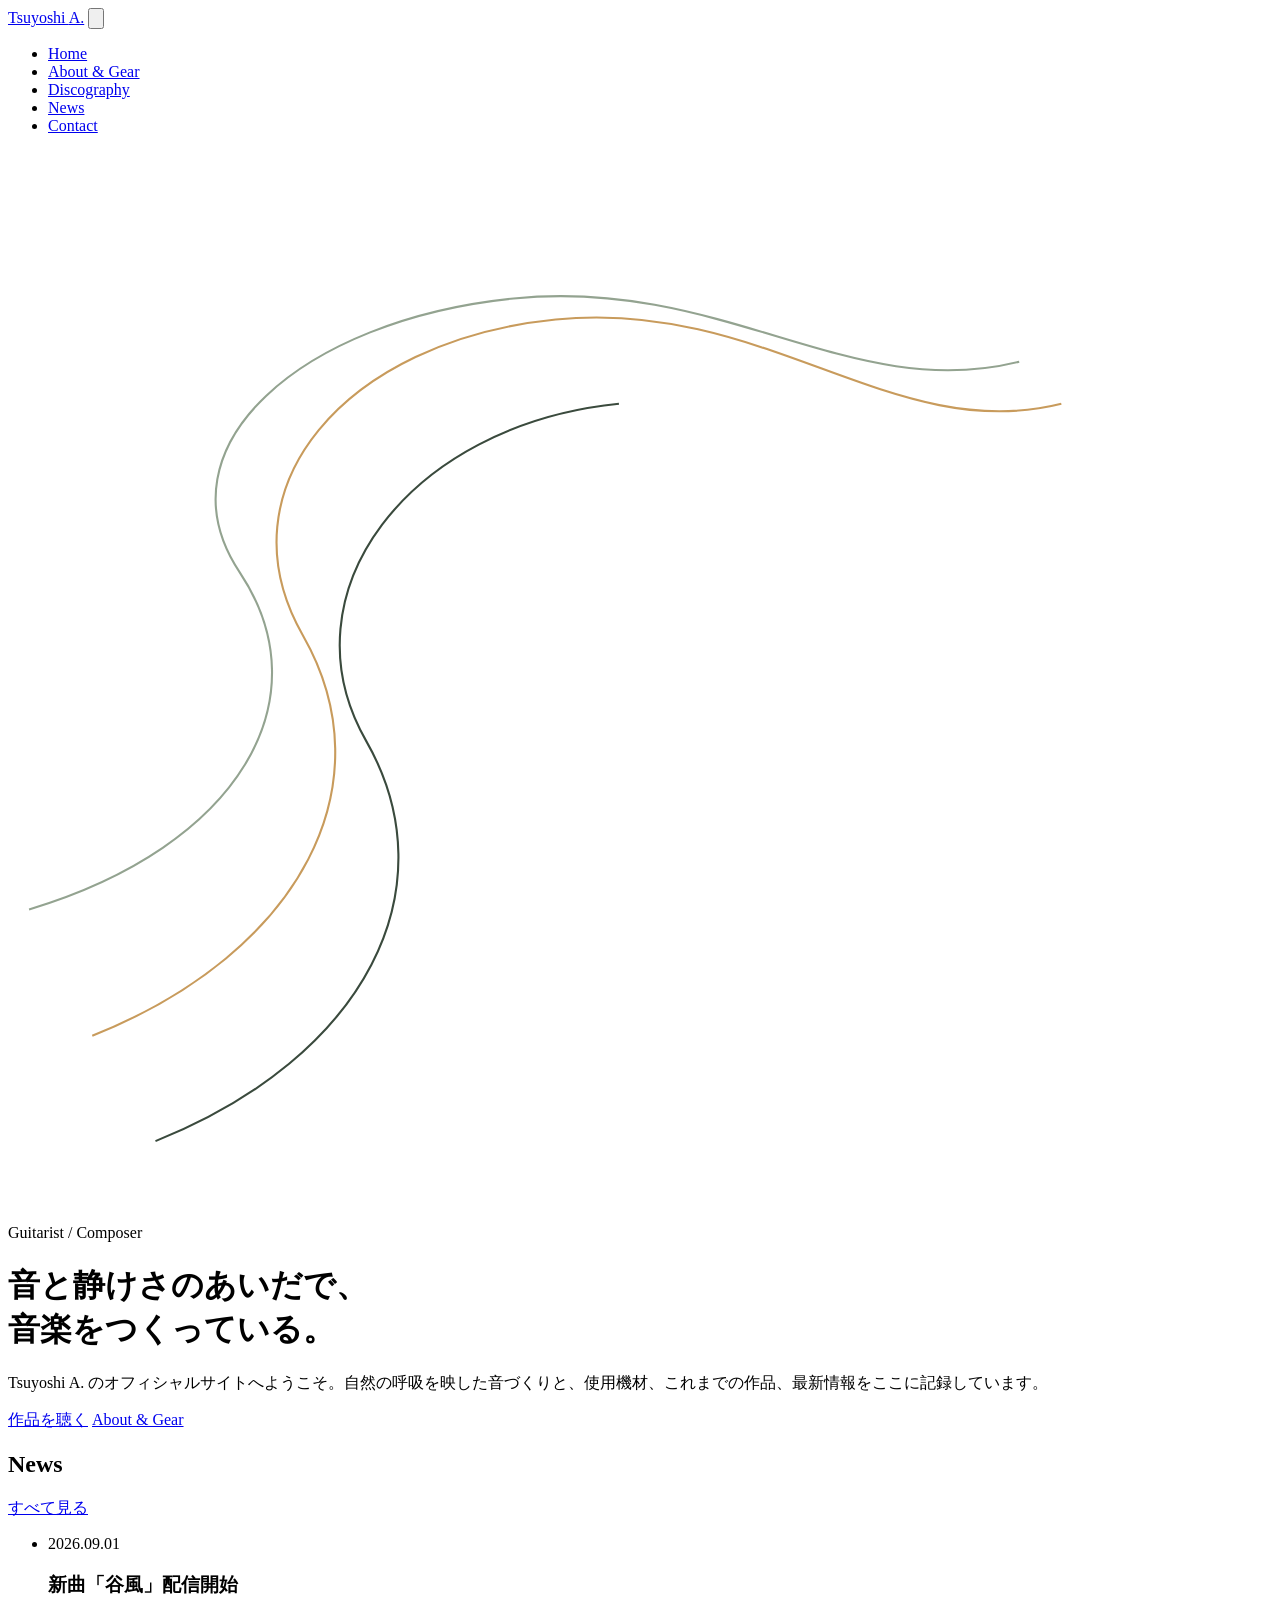
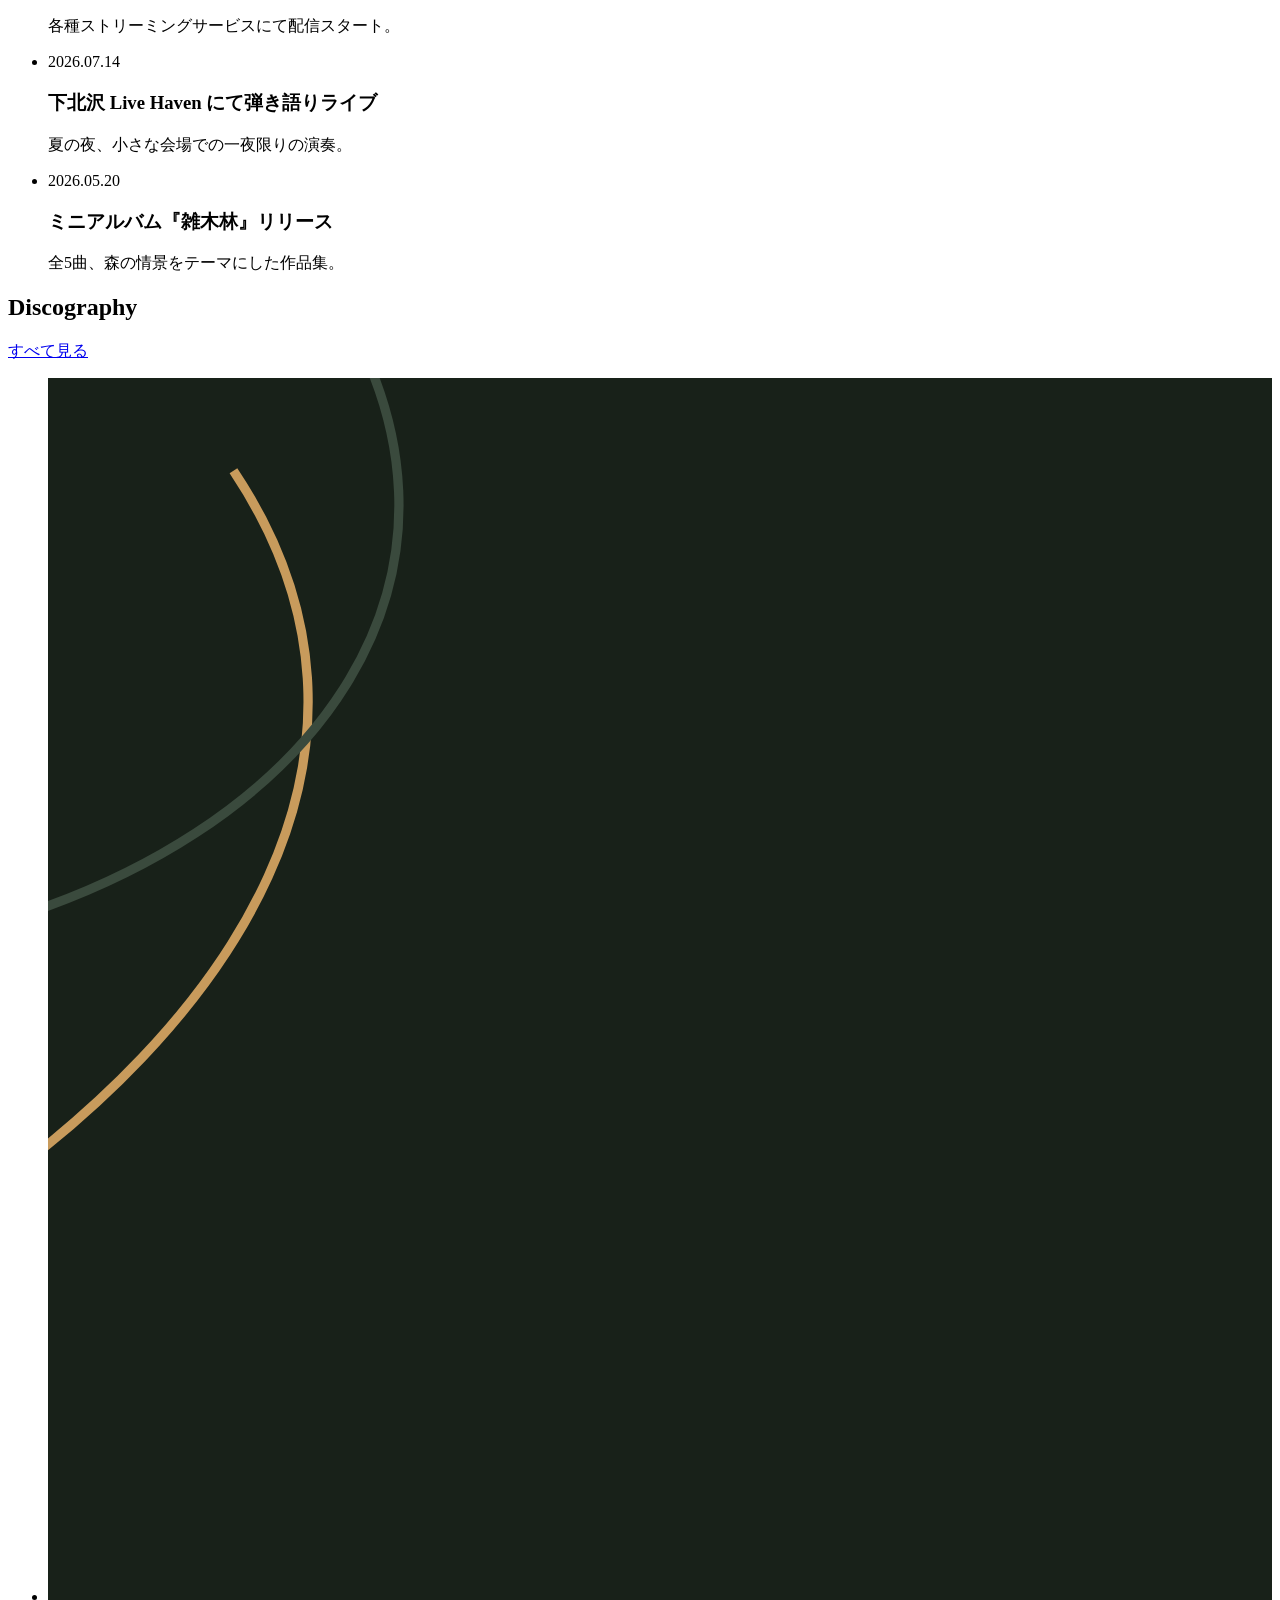
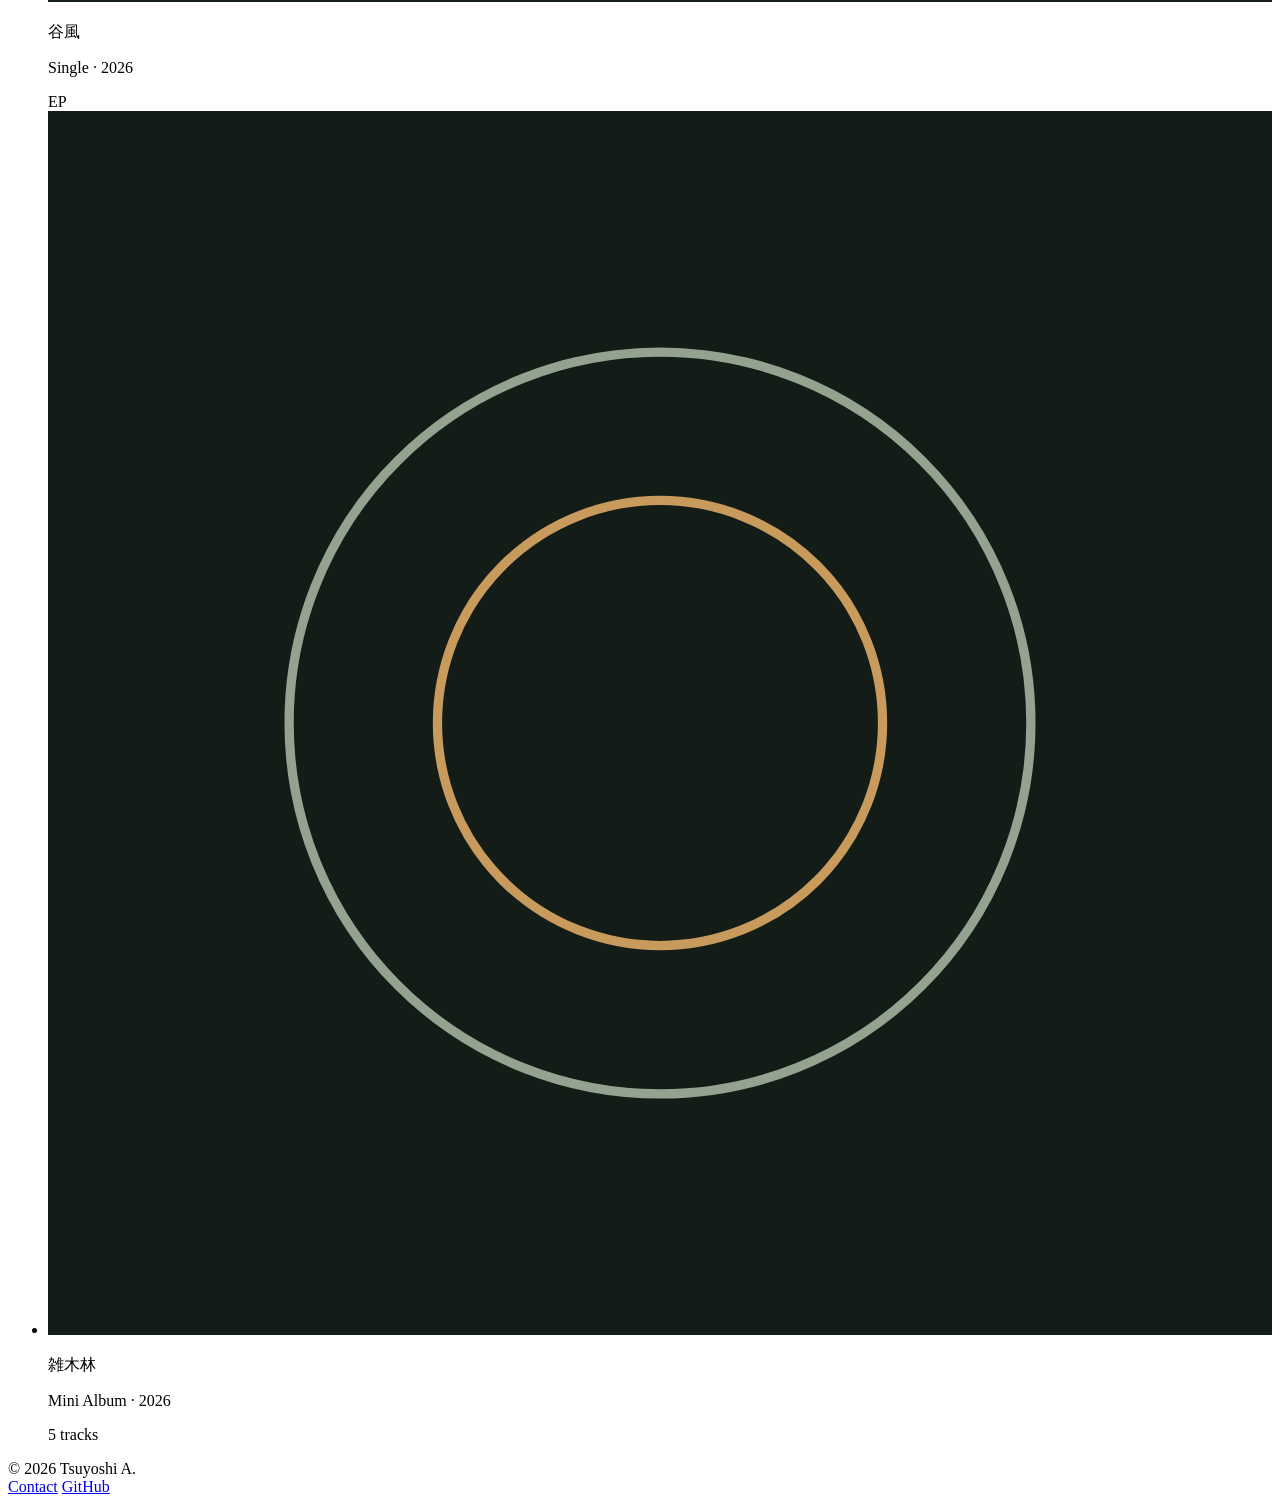
==== index.html @ 3d55e335 "initial commit" ====
<!DOCTYPE html>
<html lang="ja">
<head>
<meta charset="UTF-8">
<meta name="viewport" content="width=device-width, initial-scale=1.0">
<title>Tsuyoshi A. — Home</title>
<meta name="description" content="Tsuyoshi A. のオフィシャルポートフォリオサイト。音楽、使用機材、ディスコグラフィー、最新情報を掲載。">
<link rel="preconnect" href="https://fonts.googleapis.com">
<link rel="preconnect" href="https://fonts.gstatic.com" crossorigin>
<link href="https://fonts.googleapis.com/css2?family=Fraunces:opsz,wght@9..144,400;9..144,500;9..144,600&family=Work+Sans:wght@400;500;600&display=swap" rel="stylesheet">
<link rel="stylesheet" href="css/style.css">
</head>
<body>

<nav class="site-nav">
  <div class="wrap">
    <a href="index.html" class="logotype">Tsuyoshi <span>A.</span></a>
    <button class="nav-toggle" aria-label="メニューを開く" aria-expanded="false">
      <svg viewBox="0 0 24 24" fill="none" stroke="currentColor" stroke-width="1.6"><path d="M3 6h18M3 12h18M3 18h18"/></svg>
    </button>
    <ul class="nav-links">
      <li><a href="index.html" aria-current="page">Home</a></li>
      <li><a href="about.html">About &amp; Gear</a></li>
      <li><a href="discography.html">Discography</a></li>
      <li><a href="news.html">News</a></li>
      <li><a href="contact.html">Contact</a></li>
    </ul>
  </div>
</nav>

<header class="hero">
  <svg class="hero-contour" viewBox="0 0 600 500" fill="none" aria-hidden="true">
    <path d="M40 420C140 380 180 300 140 230C100 160 160 90 260 80C360 70 420 140 500 120" stroke="#c89b5c" stroke-width="1"/>
    <path d="M10 360C110 330 150 260 110 200C70 140 140 80 240 70C340 60 400 120 480 100" stroke="#93a390" stroke-width="1"/>
    <path d="M70 470C170 430 210 350 170 280C130 210 190 130 290 120" stroke="#3a4a3d" stroke-width="1"/>
  </svg>
  <div class="wrap">
    <p class="hero-kicker">Guitarist / Composer</p>
    <h1>音と静けさのあいだで、<br>音楽をつくっている。</h1>
    <p class="lede">Tsuyoshi A. のオフィシャルサイトへようこそ。自然の呼吸を映した音づくりと、使用機材、これまでの作品、最新情報をここに記録しています。</p>
    <div class="hero-actions">
      <a href="discography.html" class="btn btn-primary">作品を聴く</a>
      <a href="about.html" class="btn btn-ghost">About &amp; Gear</a>
    </div>
  </div>
</header>

<main>
  <section class="section">
    <div class="wrap">
      <div class="preview-grid">
        <div>
          <div class="section-head">
            <h2>News</h2>
            <a href="news.html" class="muted">すべて見る</a>
          </div>
          <ul class="news-list">
            <li class="entry-row">
              <span class="entry-date">2026.09.01</span>
              <div class="entry-body">
                <h3>新曲「谷風」配信開始</h3>
                <p>各種ストリーミングサービスにて配信スタート。</p>
              </div>
            </li>
            <li class="entry-row">
              <span class="entry-date">2026.07.14</span>
              <div class="entry-body">
                <h3>下北沢 Live Haven にて弾き語りライブ</h3>
                <p>夏の夜、小さな会場での一夜限りの演奏。</p>
              </div>
            </li>
            <li class="entry-row">
              <span class="entry-date">2026.05.20</span>
              <div class="entry-body">
                <h3>ミニアルバム『雑木林』リリース</h3>
                <p>全5曲、森の情景をテーマにした作品集。</p>
              </div>
            </li>
          </ul>
        </div>

        <div>
          <div class="section-head">
            <h2>Discography</h2>
            <a href="discography.html" class="muted">すべて見る</a>
          </div>
          <ul class="release-list">
            <li class="release">
              <div class="release-art">
                <svg viewBox="0 0 132 132" aria-hidden="true">
                  <rect width="132" height="132" fill="#182119"/>
                  <path d="M-10 90C20 70 40 40 20 10" stroke="#c89b5c" stroke-width="1" fill="none"/>
                  <path d="M-10 60C30 50 50 20 30 -10" stroke="#3a4a3d" stroke-width="1" fill="none"/>
                </svg>
              </div>
              <div>
                <p class="release-title">谷風</p>
                <p class="release-meta">Single · 2026</p>
              </div>
              <span class="release-type">EP</span>
            </li>
            <li class="release">
              <div class="release-art">
                <svg viewBox="0 0 132 132" aria-hidden="true">
                  <rect width="132" height="132" fill="#141c17"/>
                  <circle cx="66" cy="66" r="40" stroke="#93a390" stroke-width="1" fill="none"/>
                  <circle cx="66" cy="66" r="24" stroke="#c89b5c" stroke-width="1" fill="none"/>
                </svg>
              </div>
              <div>
                <p class="release-title">雑木林</p>
                <p class="release-meta">Mini Album · 2026</p>
              </div>
              <span class="release-type">5 tracks</span>
            </li>
          </ul>
        </div>
      </div>
    </div>
  </section>
</main>

<footer class="site-footer">
  <div class="wrap">
    <span>&copy; 2026 Tsuyoshi A.</span>
    <nav>
      <a href="contact.html">Contact</a>
      <a href="https://github.com/" target="_blank" rel="noopener">GitHub</a>
    </nav>
  </div>
</footer>

<script src="js/main.js"></script>
</body>
</html>
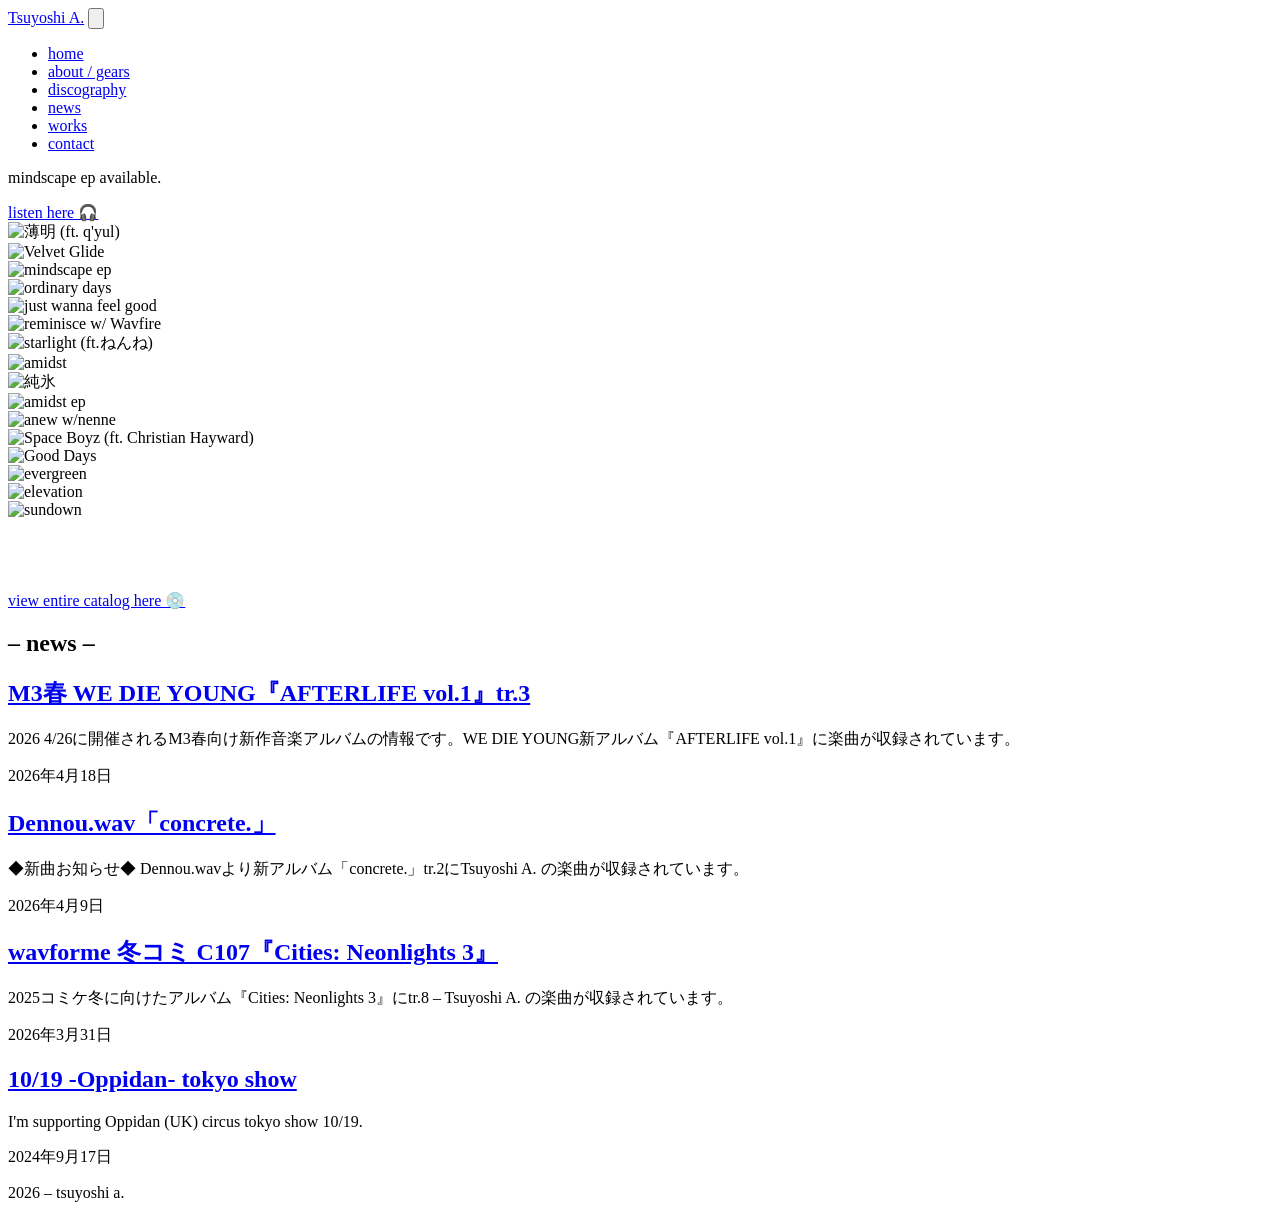
==== commit 21282955: "0915" ====
--- a/index.html
+++ b/index.html
@@ -3,131 +3,111 @@
 <head>
 <meta charset="UTF-8">
 <meta name="viewport" content="width=device-width, initial-scale=1.0">
-<title>Tsuyoshi A. — Home</title>
-<meta name="description" content="Tsuyoshi A. のオフィシャルポートフォリオサイト。音楽、使用機材、ディスコグラフィー、最新情報を掲載。">
+<title>Tsuyoshi A.</title>
+<meta name="description" content="Tsuyoshi A. のオフィシャルサイト。ギタリスト / 作編曲家。bitbird, exobolt 等から楽曲をリリース。ディスコグラフィー、使用機材、最新情報を掲載。">
+<meta property="og:title" content="Tsuyoshi A.">
+<meta property="og:description" content="ギタリスト / 作編曲家 Tsuyoshi A. のオフィシャルサイト。">
+<meta property="og:type" content="website">
 <link rel="preconnect" href="https://fonts.googleapis.com">
 <link rel="preconnect" href="https://fonts.gstatic.com" crossorigin>
-<link href="https://fonts.googleapis.com/css2?family=Fraunces:opsz,wght@9..144,400;9..144,500;9..144,600&family=Work+Sans:wght@400;500;600&display=swap" rel="stylesheet">
+<link href="https://fonts.googleapis.com/css2?family=Quicksand:wght@500;600;700&family=Noto+Sans+JP:wght@400;500;700&display=swap" rel="stylesheet">
 <link rel="stylesheet" href="css/style.css">
 </head>
 <body>
 
-<nav class="site-nav">
-  <div class="wrap">
-    <a href="index.html" class="logotype">Tsuyoshi <span>A.</span></a>
-    <button class="nav-toggle" aria-label="メニューを開く" aria-expanded="false">
-      <svg viewBox="0 0 24 24" fill="none" stroke="currentColor" stroke-width="1.6"><path d="M3 6h18M3 12h18M3 18h18"/></svg>
+<header class="site-header">
+  <div class="header-bar">
+    <a href="index.html" class="logotype">Tsuyoshi A.</a>
+    <button class="nav-toggle" aria-label="メニュー" aria-expanded="false">
+      <svg viewBox="0 0 24 24" fill="none" stroke="currentColor" stroke-width="1.8"><path d="M3 6h18M3 12h18M3 18h18"/></svg>
     </button>
-    <ul class="nav-links">
-      <li><a href="index.html" aria-current="page">Home</a></li>
-      <li><a href="about.html">About &amp; Gear</a></li>
-      <li><a href="discography.html">Discography</a></li>
-      <li><a href="news.html">News</a></li>
-      <li><a href="contact.html">Contact</a></li>
-    </ul>
-  </div>
-</nav>
-
-<header class="hero">
-  <svg class="hero-contour" viewBox="0 0 600 500" fill="none" aria-hidden="true">
-    <path d="M40 420C140 380 180 300 140 230C100 160 160 90 260 80C360 70 420 140 500 120" stroke="#c89b5c" stroke-width="1"/>
-    <path d="M10 360C110 330 150 260 110 200C70 140 140 80 240 70C340 60 400 120 480 100" stroke="#93a390" stroke-width="1"/>
-    <path d="M70 470C170 430 210 350 170 280C130 210 190 130 290 120" stroke="#3a4a3d" stroke-width="1"/>
-  </svg>
-  <div class="wrap">
-    <p class="hero-kicker">Guitarist / Composer</p>
-    <h1>音と静けさのあいだで、<br>音楽をつくっている。</h1>
-    <p class="lede">Tsuyoshi A. のオフィシャルサイトへようこそ。自然の呼吸を映した音づくりと、使用機材、これまでの作品、最新情報をここに記録しています。</p>
-    <div class="hero-actions">
-      <a href="discography.html" class="btn btn-primary">作品を聴く</a>
-      <a href="about.html" class="btn btn-ghost">About &amp; Gear</a>
-    </div>
+    <nav>
+      <ul class="nav-links">
+        <li><a href="index.html" aria-current="page">home</a></li>
+        <li><a href="about.html">about / gears</a></li>
+        <li><a href="discography.html">discography</a></li>
+        <li><a href="news.html">news</a></li>
+        <li><a href="works.html">works</a></li>
+        <li><a href="contact.html">contact</a></li>
+      </ul>
+    </nav>
   </div>
 </header>
 
-<main>
-  <section class="section">
-    <div class="wrap">
-      <div class="preview-grid">
-        <div>
-          <div class="section-head">
-            <h2>News</h2>
-            <a href="news.html" class="muted">すべて見る</a>
-          </div>
-          <ul class="news-list">
-            <li class="entry-row">
-              <span class="entry-date">2026.09.01</span>
-              <div class="entry-body">
-                <h3>新曲「谷風」配信開始</h3>
-                <p>各種ストリーミングサービスにて配信スタート。</p>
-              </div>
-            </li>
-            <li class="entry-row">
-              <span class="entry-date">2026.07.14</span>
-              <div class="entry-body">
-                <h3>下北沢 Live Haven にて弾き語りライブ</h3>
-                <p>夏の夜、小さな会場での一夜限りの演奏。</p>
-              </div>
-            </li>
-            <li class="entry-row">
-              <span class="entry-date">2026.05.20</span>
-              <div class="entry-body">
-                <h3>ミニアルバム『雑木林』リリース</h3>
-                <p>全5曲、森の情景をテーマにした作品集。</p>
-              </div>
-            </li>
-          </ul>
-        </div>
+<!-- ヒーロー: 背景画像は images/hero/hero.jpg を差し替えてください -->
+<section class="hero" style="background-image: url('images/hero/hero.jpg');">
+  <div class="hero-inner">
+    <p class="hero-copy">mindscape ep available.</p>
+    <a class="btn-fill" href="https://example.com/mindscape" target="_blank" rel="noopener">listen here 🎧</a>
+  </div>
+</section>
 
-        <div>
-          <div class="section-head">
-            <h2>Discography</h2>
-            <a href="discography.html" class="muted">すべて見る</a>
-          </div>
-          <ul class="release-list">
-            <li class="release">
-              <div class="release-art">
-                <svg viewBox="0 0 132 132" aria-hidden="true">
-                  <rect width="132" height="132" fill="#182119"/>
-                  <path d="M-10 90C20 70 40 40 20 10" stroke="#c89b5c" stroke-width="1" fill="none"/>
-                  <path d="M-10 60C30 50 50 20 30 -10" stroke="#3a4a3d" stroke-width="1" fill="none"/>
-                </svg>
-              </div>
-              <div>
-                <p class="release-title">谷風</p>
-                <p class="release-meta">Single · 2026</p>
-              </div>
-              <span class="release-type">EP</span>
-            </li>
-            <li class="release">
-              <div class="release-art">
-                <svg viewBox="0 0 132 132" aria-hidden="true">
-                  <rect width="132" height="132" fill="#141c17"/>
-                  <circle cx="66" cy="66" r="40" stroke="#93a390" stroke-width="1" fill="none"/>
-                  <circle cx="66" cy="66" r="24" stroke="#c89b5c" stroke-width="1" fill="none"/>
-                </svg>
-              </div>
-              <div>
-                <p class="release-title">雑木林</p>
-                <p class="release-meta">Mini Album · 2026</p>
-              </div>
-              <span class="release-type">5 tracks</span>
-            </li>
-          </ul>
-        </div>
-      </div>
+<section class="section">
+  <div class="wrap">
+    <div class="art-grid">
+      <!-- ▼ 1枚追加するときはこの div をコピーして画像パスと alt を書き換えてください -->
+      <div class="art-item"><div class="art"><img src="images/artwork/hakumei.jpg" alt="薄明 (ft. q'yul)"></div></div>
+      <div class="art-item"><div class="art"><img src="images/artwork/velvet-glide.jpg" alt="Velvet Glide"></div></div>
+      <div class="art-item"><div class="art"><img src="images/artwork/mindscape-ep.jpg" alt="mindscape ep"></div></div>
+      <div class="art-item"><div class="art"><img src="images/artwork/ordinary-days.jpg" alt="ordinary days"></div></div>
+
+      <div class="art-item"><div class="art"><img src="images/artwork/just-wanna-feel-good.jpg" alt="just wanna feel good"></div></div>
+      <div class="art-item"><div class="art"><img src="images/artwork/reminisce.jpg" alt="reminisce w/ Wavfire"></div></div>
+      <div class="art-item"><div class="art"><img src="images/artwork/starlight.jpg" alt="starlight (ft.ねんね)"></div></div>
+      <div class="art-item"><div class="art"><img src="images/artwork/amidst.jpg" alt="amidst"></div></div>
+
+      <div class="art-item"><div class="art"><img src="images/artwork/junpyo.jpg" alt="純氷"></div></div>
+      <div class="art-item"><div class="art"><img src="images/artwork/amidst-ep.jpg" alt="amidst ep"></div></div>
+      <div class="art-item"><div class="art"><img src="images/artwork/anew.jpg" alt="anew w/nenne"></div></div>
+      <div class="art-item"><div class="art"><img src="images/artwork/space-boyz.jpg" alt="Space Boyz (ft. Christian Hayward)"></div></div>
+
+      <div class="art-item"><div class="art"><img src="images/artwork/good-days.jpg" alt="Good Days"></div></div>
+      <div class="art-item"><div class="art"><img src="images/artwork/evergreen.jpg" alt="evergreen"></div></div>
+      <div class="art-item"><div class="art"><img src="images/artwork/elevation.jpg" alt="elevation"></div></div>
+      <div class="art-item"><div class="art"><img src="images/artwork/sundown.jpg" alt="sundown"></div></div>
     </div>
-  </section>
-</main>
+
+    <p class="center" style="margin-top: 72px;">
+      <a class="btn-fill is-compact" href="discography.html">view entire catalog here 💿</a>
+    </p>
+  </div>
+</section>
+
+<section class="section">
+  <div class="wrap">
+    <h2 class="section-label">– news –</h2>
+    <div class="news-grid">
+
+      <article class="news-item">
+        <h2><a href="news.html">M3春 WE DIE YOUNG『AFTERLIFE vol.1』tr.3</a></h2>
+        <p>2026 4/26に開催されるM3春向け新作音楽アルバムの情報です。WE DIE YOUNG新アルバム『AFTERLIFE vol.1』に楽曲が収録されています。</p>
+        <p class="news-date">2026年4月18日</p>
+      </article>
+
+      <article class="news-item">
+        <h2><a href="news.html">Dennou.wav「concrete.」</a></h2>
+        <p>◆新曲お知らせ◆ Dennou.wavより新アルバム「concrete.」tr.2にTsuyoshi A. の楽曲が収録されています。</p>
+        <p class="news-date">2026年4月9日</p>
+      </article>
+
+      <article class="news-item">
+        <h2><a href="news.html">wavforme 冬コミ C107『Cities: Neonlights 3』</a></h2>
+        <p>2025コミケ冬に向けたアルバム『Cities: Neonlights 3』にtr.8 – Tsuyoshi A. の楽曲が収録されています。</p>
+        <p class="news-date">2026年3月31日</p>
+      </article>
+
+      <article class="news-item">
+        <h2><a href="news.html">10/19 -Oppidan- tokyo show</a></h2>
+        <p>I'm supporting Oppidan (UK) circus tokyo show 10/19.</p>
+        <p class="news-date">2024年9月17日</p>
+      </article>
+
+    </div>
+  </div>
+</section>
 
 <footer class="site-footer">
-  <div class="wrap">
-    <span>&copy; 2026 Tsuyoshi A.</span>
-    <nav>
-      <a href="contact.html">Contact</a>
-      <a href="https://github.com/" target="_blank" rel="noopener">GitHub</a>
-    </nav>
-  </div>
+  2026 – tsuyoshi a.
 </footer>
 
 <script src="js/main.js"></script>
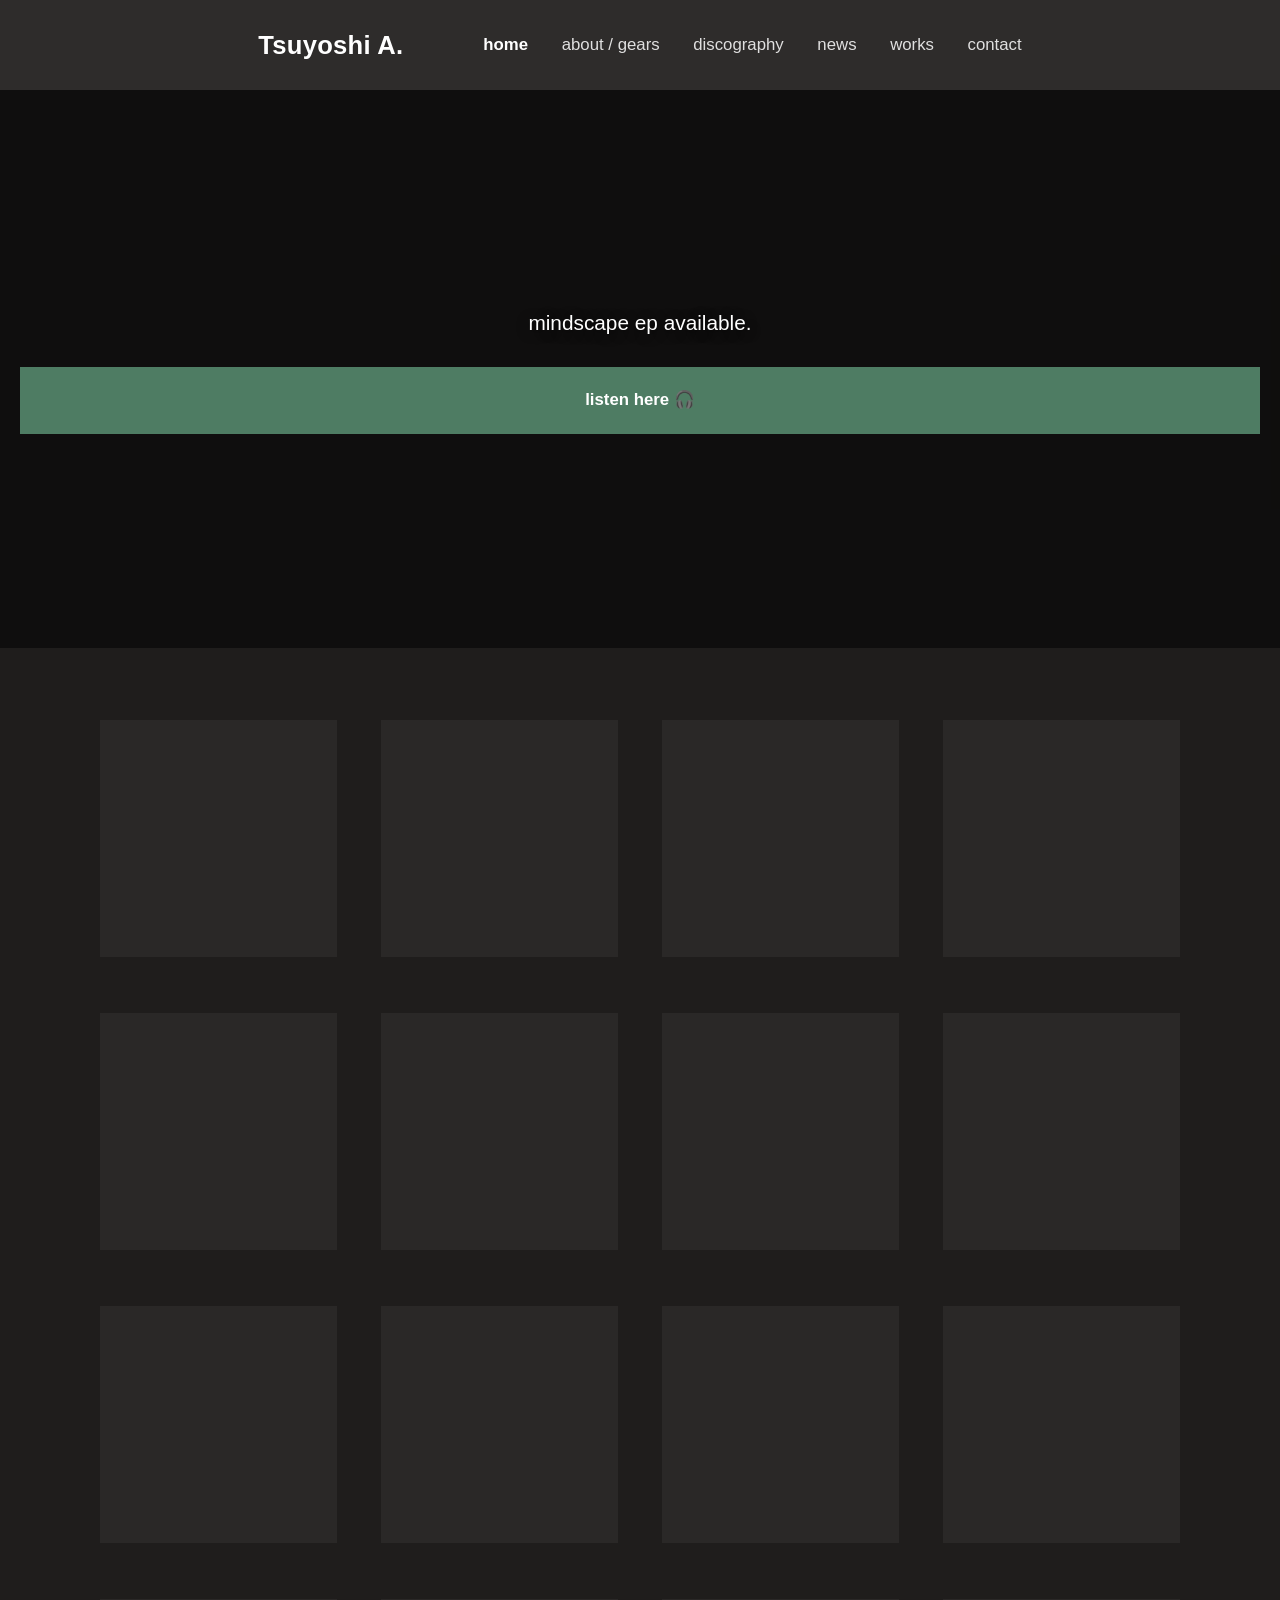
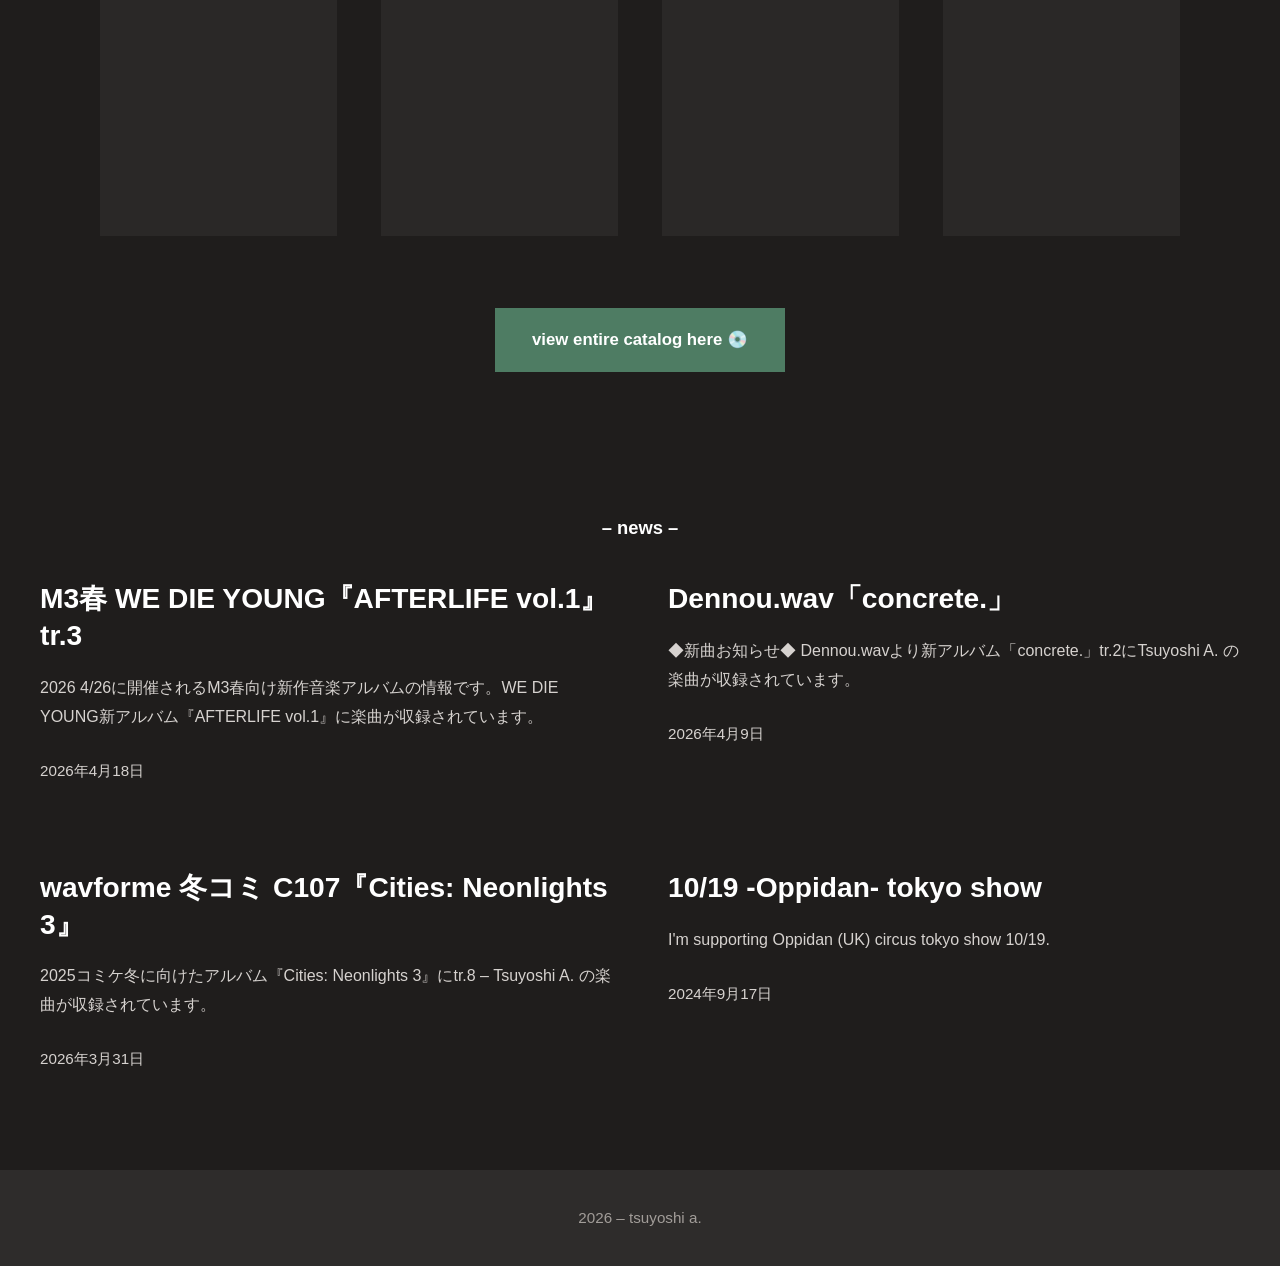
==== commit 5a853f86: "Add files via upload" ====
--- a/index.html
+++ b/index.html
@@ -11,7 +11,568 @@
 <link rel="preconnect" href="https://fonts.googleapis.com">
 <link rel="preconnect" href="https://fonts.gstatic.com" crossorigin>
 <link href="https://fonts.googleapis.com/css2?family=Quicksand:wght@500;600;700&family=Noto+Sans+JP:wght@400;500;700&display=swap" rel="stylesheet">
-<link rel="stylesheet" href="css/style.css">
+<style>
+/* ==========================================================================
+   Tsuyoshi A. — 旧WordPressサイトのデザイン再現版
+   --------------------------------------------------------------------------
+   色    : 背景 #1f1d1c / ヘッダー帯 #2e2c2b / 文字 #ffffff
+           アクセント(緑ボタン) #4e7c63
+   書体  : Quicksand (見出し・ナビ・ロゴ) + Noto Sans JP (日本語本文)
+   構成  : 中央揃え、カード枠なしのフラットなグリッド
+   ========================================================================== */
+
+:root {
+  --bg: #1f1d1c;
+  --band: #2e2c2b;
+  --text: #ffffff;
+  --text-soft: #d6d2cf;
+  --text-dim: #a29d99;
+  --accent: #4e7c63;
+  --accent-hover: #5c8f73;
+  --line: #3d3a38;
+
+  --font: "Quicksand", "Noto Sans JP", "Hiragino Sans", sans-serif;
+  --max: 1560px;
+  --ease: cubic-bezier(0.16, 1, 0.3, 1);
+}
+
+*,
+*::before,
+*::after {
+  box-sizing: border-box;
+}
+
+html {
+  scroll-behavior: smooth;
+}
+
+@media (prefers-reduced-motion: reduce) {
+  html { scroll-behavior: auto; }
+  *, *::before, *::after {
+    animation-duration: 0.01ms !important;
+    transition-duration: 0.01ms !important;
+  }
+}
+
+body {
+  margin: 0;
+  background: var(--bg);
+  color: var(--text);
+  font-family: var(--font);
+  font-size: 16px;
+  font-weight: 500;
+  line-height: 1.8;
+  -webkit-font-smoothing: antialiased;
+}
+
+h1, h2, h3 {
+  margin: 0;
+  font-weight: 700;
+  line-height: 1.3;
+}
+
+p { margin: 0; }
+ul { margin: 0; padding: 0; list-style: none; }
+a { color: inherit; text-decoration: none; }
+img { display: block; max-width: 100%; }
+
+:focus-visible {
+  outline: 2px solid var(--accent-hover);
+  outline-offset: 3px;
+}
+
+::selection {
+  background: var(--accent);
+  color: #fff;
+}
+
+.wrap {
+  max-width: var(--max);
+  margin: 0 auto;
+  padding: 0 40px;
+}
+
+.wrap-narrow {
+  max-width: 900px;
+  margin: 0 auto;
+  padding: 0 40px;
+}
+
+@media (max-width: 640px) {
+  .wrap, .wrap-narrow { padding: 0 20px; }
+}
+
+/* ---------- ヘッダー ---------- */
+
+.site-header {
+  background: var(--band);
+}
+
+.header-bar {
+  display: flex;
+  align-items: center;
+  justify-content: center;
+  gap: 5rem;
+  padding: 22px 40px;
+  max-width: var(--max);
+  margin: 0 auto;
+}
+
+.logotype {
+  font-size: 1.6rem;
+  font-weight: 700;
+  letter-spacing: 0.01em;
+  white-space: nowrap;
+}
+
+.nav-links {
+  display: flex;
+  gap: 2.1rem;
+}
+
+.nav-links a {
+  font-size: 1.05rem;
+  font-weight: 500;
+  color: var(--text);
+  opacity: 0.85;
+  transition: opacity 0.2s var(--ease);
+}
+
+.nav-links a:hover,
+.nav-links a[aria-current="page"] {
+  opacity: 1;
+}
+
+.nav-links a[aria-current="page"] {
+  font-weight: 700;
+}
+
+.nav-toggle {
+  display: none;
+  background: none;
+  border: none;
+  color: var(--text);
+  padding: 6px;
+  cursor: pointer;
+}
+
+.nav-toggle svg { width: 26px; height: 26px; }
+
+/* ページタイトル(ヘッダー帯の中に大きく表示) */
+.page-title {
+  text-align: center;
+  font-size: clamp(2.4rem, 6vw, 4.4rem);
+  font-weight: 700;
+  padding: 0 20px 34px;
+  letter-spacing: -0.01em;
+}
+
+@media (max-width: 900px) {
+  .header-bar {
+    justify-content: space-between;
+    gap: 1rem;
+    padding: 16px 20px;
+  }
+
+  .nav-toggle { display: block; }
+
+  .nav-links {
+    position: absolute;
+    left: 0;
+    right: 0;
+    flex-direction: column;
+    gap: 0;
+    background: var(--band);
+    padding: 0 20px;
+    max-height: 0;
+    overflow: hidden;
+    transition: max-height 0.3s var(--ease);
+    z-index: 30;
+  }
+
+  .nav-links.is-open {
+    max-height: 420px;
+    padding-bottom: 16px;
+  }
+
+  .nav-links a {
+    display: block;
+    padding: 14px 0;
+    border-bottom: 1px solid var(--line);
+  }
+}
+
+/* ---------- ヒーロー(トップページ) ---------- */
+
+.hero {
+  position: relative;
+  min-height: 62vh;
+  display: flex;
+  align-items: center;
+  justify-content: center;
+  background: #141312 center / cover no-repeat;
+  padding: 80px 20px;
+}
+
+.hero::after {
+  content: "";
+  position: absolute;
+  inset: 0;
+  background: rgba(0, 0, 0, 0.25);
+}
+
+.hero-inner {
+  position: relative;
+  z-index: 1;
+  width: 100%;
+  max-width: 1280px;
+  text-align: center;
+}
+
+.hero-copy {
+  font-size: clamp(1.05rem, 2vw, 1.3rem);
+  margin-bottom: 1.6rem;
+  text-shadow: 0 2px 12px rgba(0, 0, 0, 0.6);
+}
+
+/* ---------- ボタン ---------- */
+
+.btn-fill {
+  display: block;
+  width: 100%;
+  background: var(--accent);
+  color: var(--text);
+  font-weight: 700;
+  font-size: 1.05rem;
+  text-align: center;
+  padding: 1.1em 1.5em;
+  transition: background 0.2s var(--ease);
+}
+
+.btn-fill:hover { background: var(--accent-hover); }
+
+.btn-fill.is-compact {
+  display: inline-block;
+  width: auto;
+  min-width: 270px;
+  padding: 1em 2.2em;
+}
+
+.btn-outline {
+  display: inline-block;
+  border: 2px solid var(--text);
+  color: var(--text);
+  font-weight: 700;
+  font-size: 0.95rem;
+  padding: 0.7em 1.6em;
+  transition: background 0.2s var(--ease), color 0.2s var(--ease);
+}
+
+.btn-outline:hover {
+  background: var(--text);
+  color: var(--bg);
+}
+
+.center { text-align: center; }
+
+/* ---------- セクション ---------- */
+
+.section {
+  padding: 72px 0;
+}
+
+.section-label {
+  text-align: center;
+  font-size: 1.15rem;
+  font-weight: 700;
+  margin-bottom: 2.6rem;
+}
+
+/* ---------- アートワークのグリッド(トップページ) ---------- */
+
+.art-grid {
+  display: grid;
+  grid-template-columns: repeat(4, 1fr);
+  gap: 56px 44px;
+  max-width: 1080px;
+  margin: 0 auto;
+}
+
+.art-grid a,
+.art-grid .art-item {
+  display: block;
+}
+
+.art {
+  aspect-ratio: 1 / 1;
+  background: #2a2827;
+  overflow: hidden;
+}
+
+.art img {
+  width: 100%;
+  height: 100%;
+  object-fit: cover;
+}
+
+@media (max-width: 900px) {
+  .art-grid { grid-template-columns: repeat(3, 1fr); gap: 32px 24px; }
+}
+
+@media (max-width: 560px) {
+  .art-grid { grid-template-columns: repeat(2, 1fr); gap: 24px 16px; }
+}
+
+/* ---------- ディスコグラフィー ---------- */
+
+.release-grid {
+  display: grid;
+  grid-template-columns: repeat(5, 1fr);
+  gap: 64px 40px;
+}
+
+.release {
+  text-align: center;
+}
+
+.release .art { margin-bottom: 1.3rem; }
+
+.release h2 {
+  font-size: 1.35rem;
+  margin-bottom: 1rem;
+}
+
+.release p {
+  color: var(--text-soft);
+  font-size: 1rem;
+  line-height: 1.7;
+  margin-bottom: 1.4rem;
+}
+
+@media (max-width: 1300px) {
+  .release-grid { grid-template-columns: repeat(4, 1fr); }
+}
+
+@media (max-width: 1000px) {
+  .release-grid { grid-template-columns: repeat(3, 1fr); gap: 48px 28px; }
+}
+
+@media (max-width: 700px) {
+  .release-grid { grid-template-columns: repeat(2, 1fr); gap: 40px 20px; }
+  .release h2 { font-size: 1.1rem; }
+  .release p { font-size: 0.92rem; }
+}
+
+/* ---------- about本文 ---------- */
+
+.bio {
+  max-width: 860px;
+  margin: 0 auto;
+  font-size: 1.08rem;
+  line-height: 2;
+}
+
+.bio h2 {
+  font-size: 1.1rem;
+  margin: 2.6rem 0 0.6rem;
+}
+
+.bio h2:first-child { margin-top: 0; }
+
+.bio p { margin-bottom: 1.5rem; text-indent: 1em; }
+
+.bio ul { margin-bottom: 1.5rem; }
+
+.bio li {
+  position: relative;
+  padding-left: 1.2em;
+  margin-bottom: 0.3em;
+}
+
+.bio li::before {
+  content: "・";
+  position: absolute;
+  left: 0;
+}
+
+/* ---------- 機材グリッド ---------- */
+
+.gear-grid {
+  display: grid;
+  grid-template-columns: repeat(4, 1fr);
+  gap: 64px 40px;
+}
+
+.gear {
+  text-align: center;
+}
+
+.gear .shot {
+  aspect-ratio: 1 / 1;
+  background: #2a2827;
+  overflow: hidden;
+  margin-bottom: 1.3rem;
+}
+
+.gear .shot img {
+  width: 100%;
+  height: 100%;
+  object-fit: cover;
+}
+
+.gear h2 {
+  font-size: 1.3rem;
+  margin-bottom: 1rem;
+}
+
+.gear p {
+  color: var(--text-soft);
+  font-size: 1rem;
+  line-height: 1.7;
+}
+
+@media (max-width: 1000px) {
+  .gear-grid { grid-template-columns: repeat(3, 1fr); gap: 48px 28px; }
+}
+
+@media (max-width: 700px) {
+  .gear-grid { grid-template-columns: repeat(2, 1fr); gap: 40px 20px; }
+  .gear h2 { font-size: 1.1rem; }
+  .gear p { font-size: 0.92rem; }
+}
+
+/* ---------- ニュース ---------- */
+
+.news-grid {
+  display: grid;
+  grid-template-columns: 1fr 1fr;
+  gap: 60px 56px;
+  max-width: 1280px;
+  margin: 0 auto;
+}
+
+.news-item h2 {
+  font-size: clamp(1.4rem, 2.2vw, 1.9rem);
+  margin-bottom: 1.2rem;
+}
+
+.news-item h2 a:hover { color: var(--text-soft); }
+
+.news-item p {
+  color: var(--text-soft);
+  margin-bottom: 1.6rem;
+}
+
+.news-date {
+  color: var(--text-dim);
+  font-size: 0.95rem;
+}
+
+@media (max-width: 800px) {
+  .news-grid { grid-template-columns: 1fr; gap: 44px; }
+}
+
+/* ---------- works(テキストリスト) ---------- */
+
+.works {
+  max-width: 1000px;
+  margin: 0 auto;
+  padding-left: 12px;
+}
+
+.works h2 {
+  font-size: 1.05rem;
+  font-weight: 500;
+  margin: 3.4rem 0 1.4rem;
+  color: var(--text);
+}
+
+.works h2:first-child { margin-top: 0; }
+
+.works li {
+  position: relative;
+  padding-left: 1.5em;
+  margin-bottom: 1.35rem;
+  font-size: 1.05rem;
+  line-height: 1.6;
+  color: var(--text);
+}
+
+.works li::before {
+  content: "・";
+  position: absolute;
+  left: 0.2em;
+}
+
+.works .note {
+  margin: 1.6rem 0 0;
+  font-size: 1.05rem;
+  color: var(--text);
+}
+
+.works .plain {
+  margin: 1.4rem 0 0;
+  font-size: 1.05rem;
+}
+
+.works-sign {
+  max-width: 1000px;
+  margin: 5rem auto 0;
+  padding-left: 12px;
+  font-size: 1.05rem;
+}
+
+@media (max-width: 640px) {
+  .works li,
+  .works .note,
+  .works .plain,
+  .works h2,
+  .works-sign { font-size: 0.98rem; }
+}
+
+/* ---------- コンタクト ---------- */
+
+.contact-body {
+  max-width: 720px;
+  margin: 0 auto;
+  text-align: center;
+}
+
+.contact-body p {
+  margin-bottom: 2.4rem;
+  color: var(--text-soft);
+  font-size: 1.05rem;
+}
+
+.link-list {
+  display: grid;
+  grid-template-columns: repeat(auto-fit, minmax(190px, 1fr));
+  gap: 14px;
+}
+
+.link-list a {
+  border: 2px solid var(--text);
+  padding: 0.9em 1em;
+  font-weight: 700;
+  transition: background 0.2s var(--ease), color 0.2s var(--ease);
+}
+
+.link-list a:hover {
+  background: var(--text);
+  color: var(--bg);
+}
+
+/* ---------- フッター ---------- */
+
+.site-footer {
+  background: var(--band);
+  text-align: center;
+  padding: 34px 20px;
+  color: var(--text-dim);
+  font-size: 0.95rem;
+}
+
+</style>
 </head>
 <body>
 
@@ -110,6 +671,36 @@
   2026 – tsuyoshi a.
 </footer>
 
-<script src="js/main.js"></script>
+<script>
+document.addEventListener("DOMContentLoaded", () => {
+  const toggle = document.querySelector(".nav-toggle");
+  const links = document.querySelector(".nav-links");
+  if (!toggle || !links) return;
+
+  toggle.addEventListener("click", () => {
+    const open = links.classList.toggle("is-open");
+    toggle.setAttribute("aria-expanded", String(open));
+  });
+
+  links.querySelectorAll("a").forEach((a) => {
+    a.addEventListener("click", () => {
+      links.classList.remove("is-open");
+      toggle.setAttribute("aria-expanded", "false");
+    });
+  });
+});
+
+// 画像ファイルがまだ置かれていない場合、割れた画像アイコンを隠して
+// 背景色のタイルとして表示する(画像を配置すれば自動で表示される)
+document.addEventListener(
+  "error",
+  (e) => {
+    const el = e.target;
+    if (el instanceof HTMLImageElement) el.style.visibility = "hidden";
+  },
+  true
+);
+
+</script>
 </body>
 </html>
